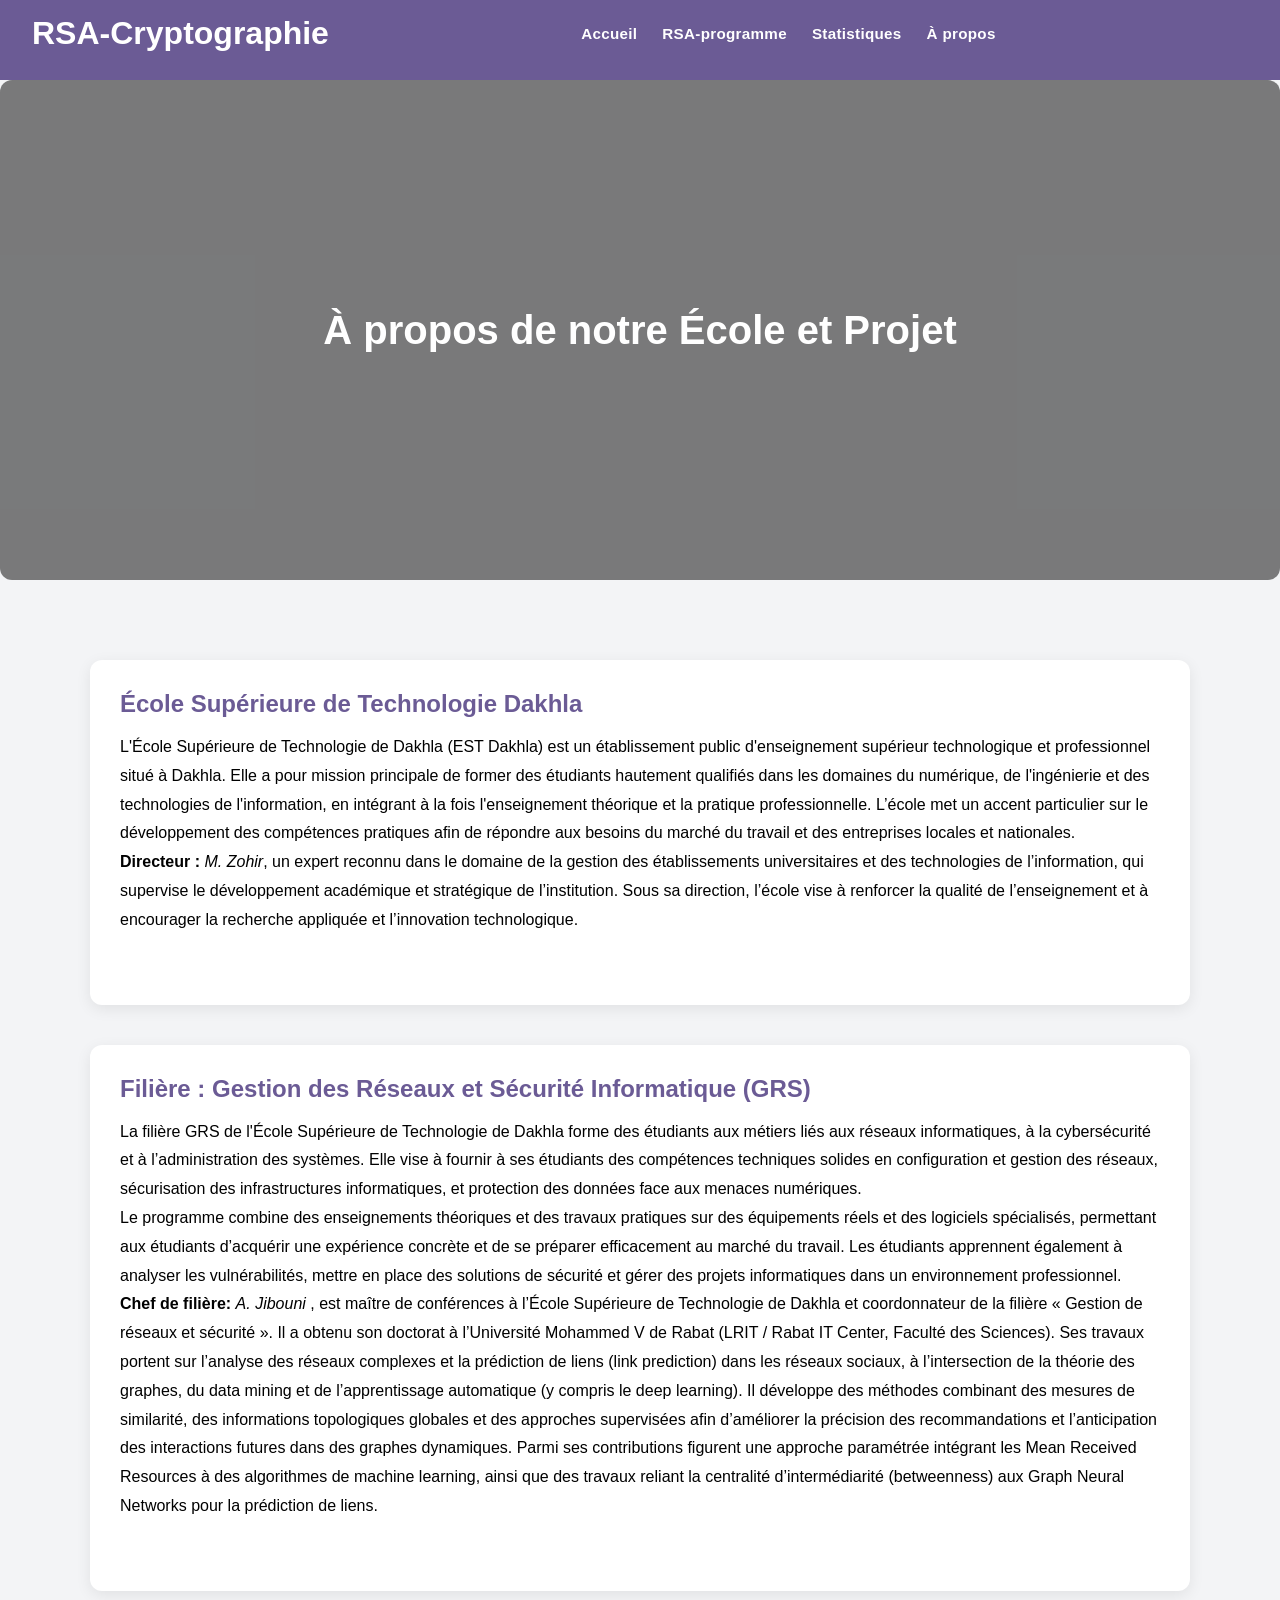
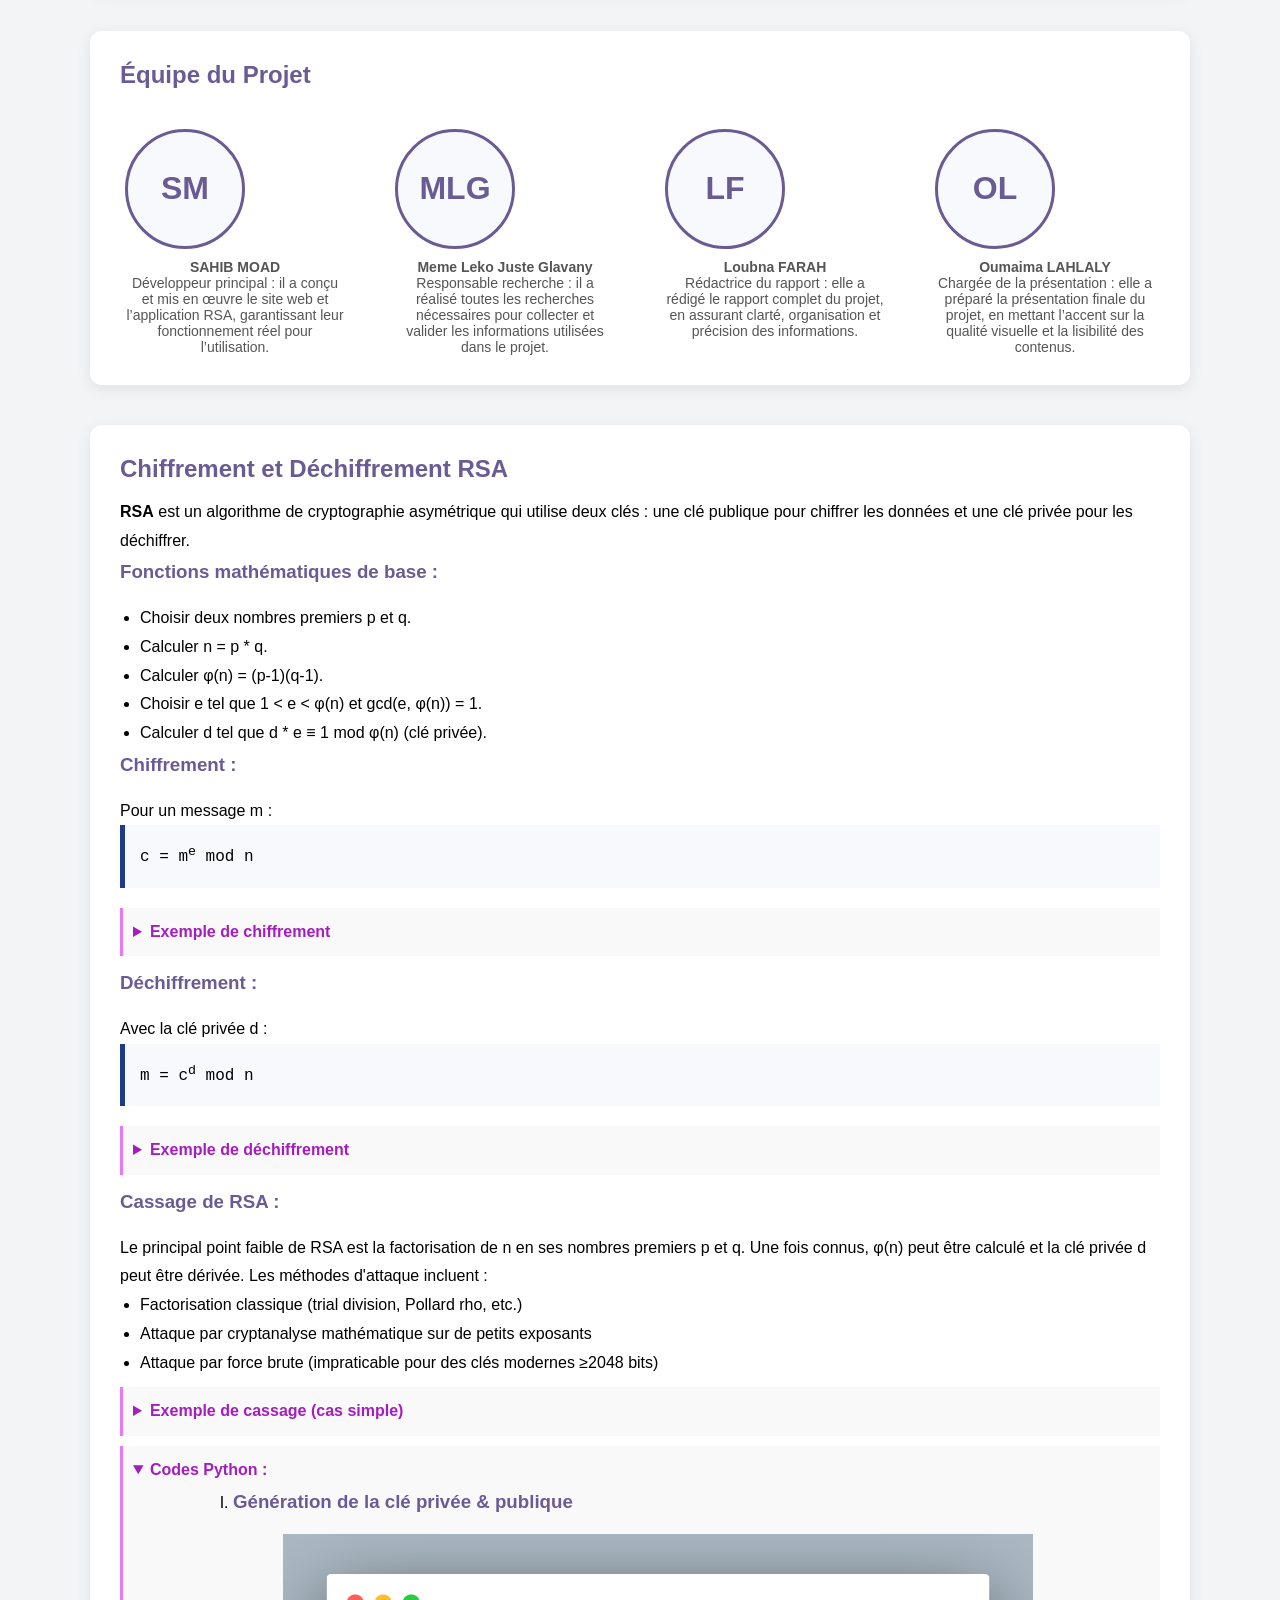
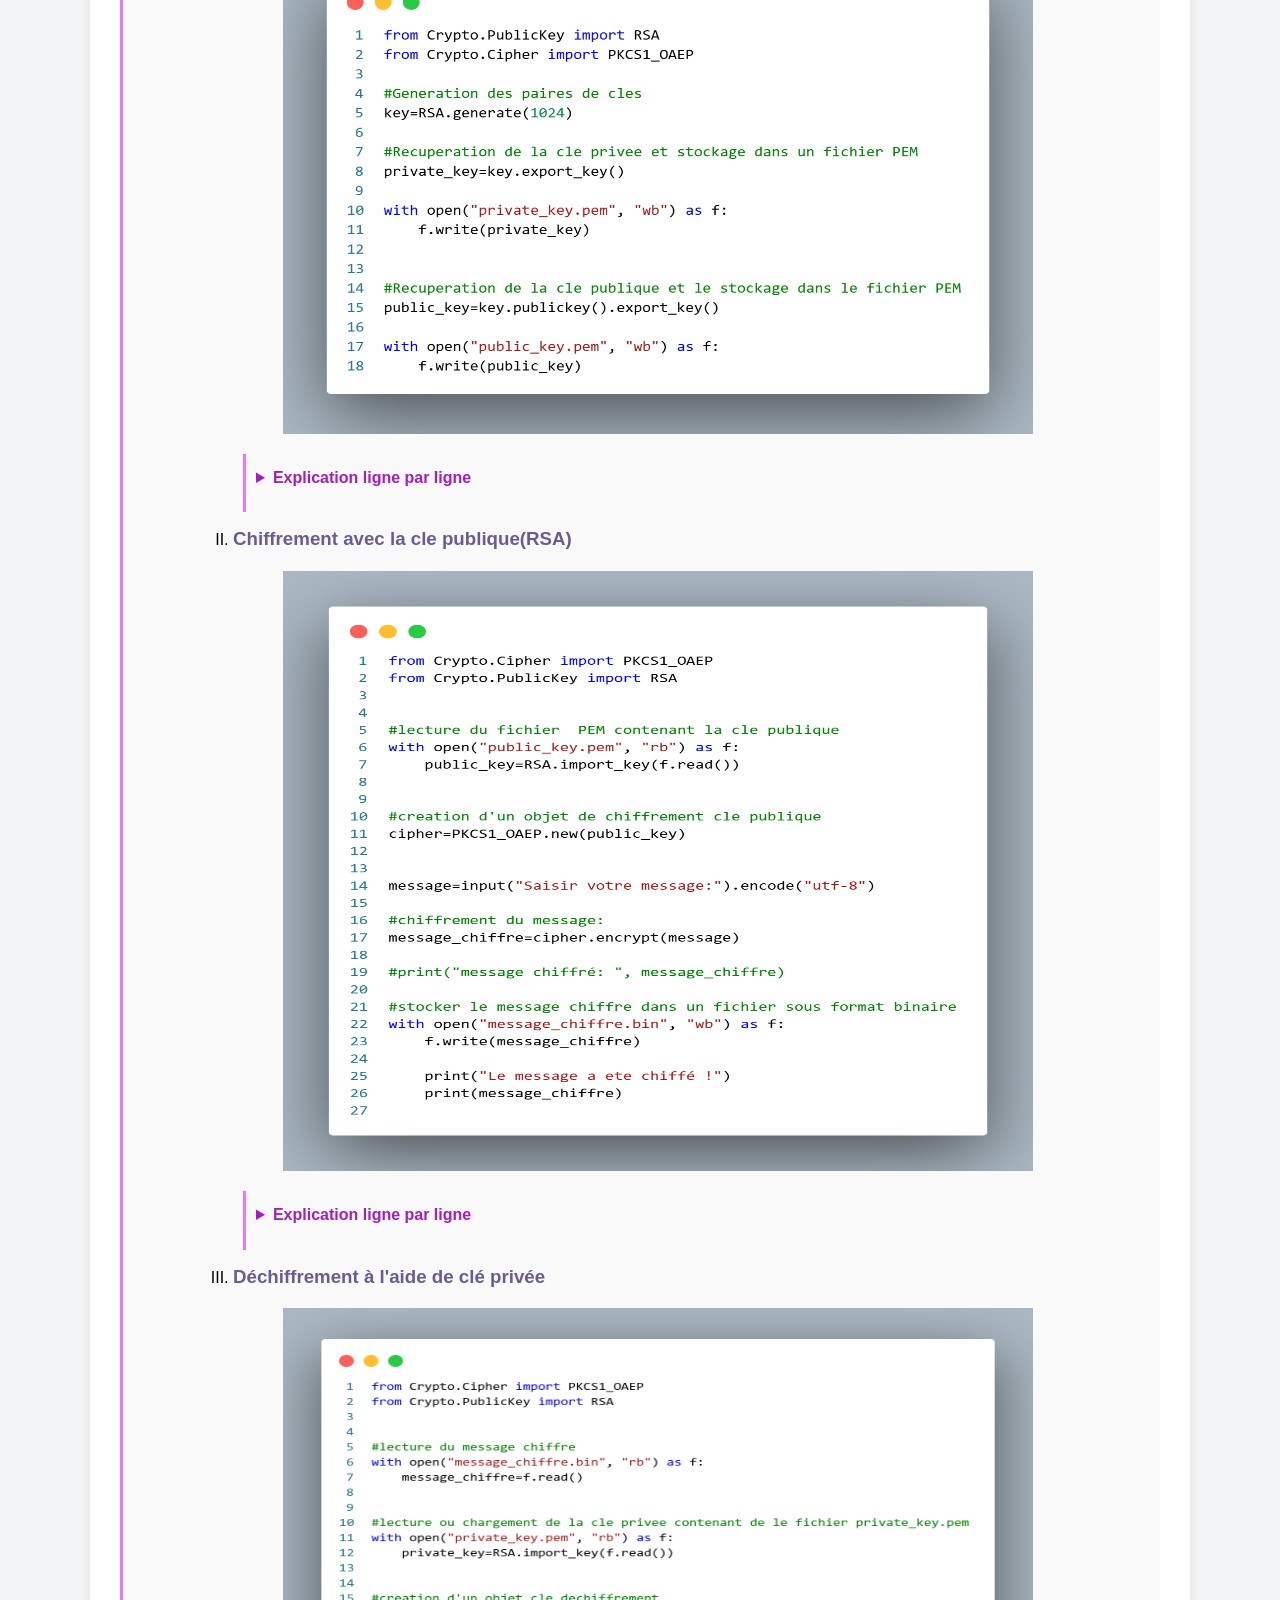
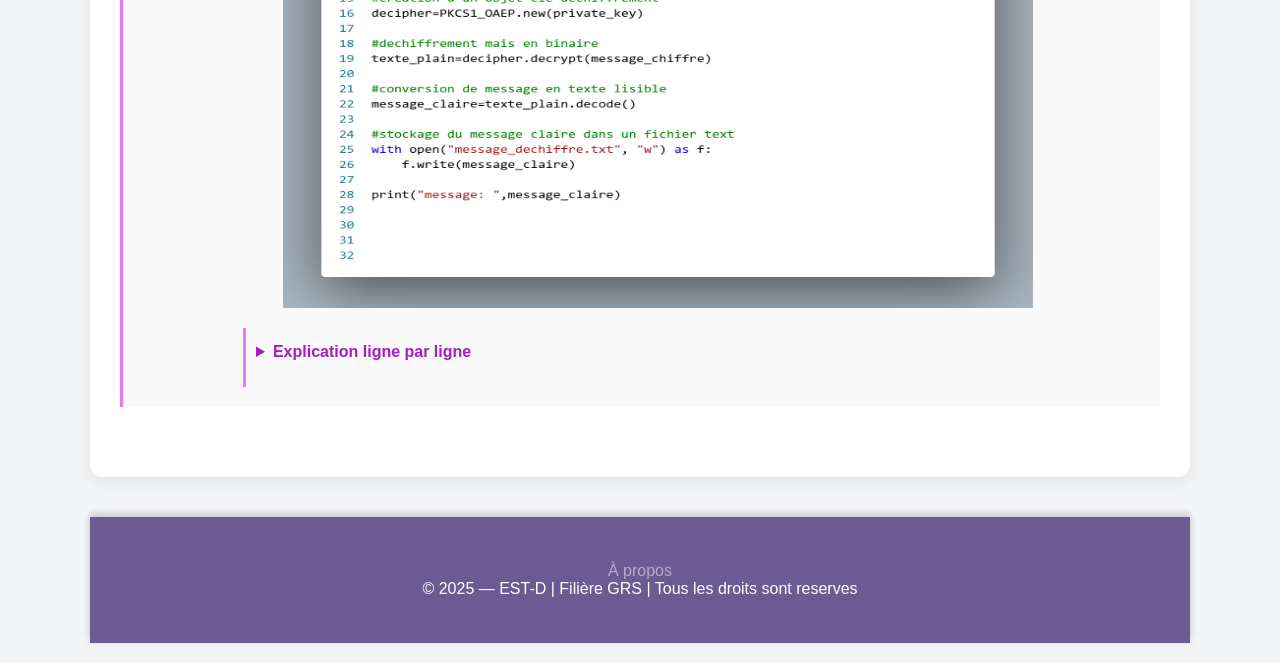
==== about.html @ 2562e89b "first commit" ====
<!DOCTYPE html>
<html lang="fr">
<head>
    <meta charset="UTF-8">
    <meta name="viewport" content="width=device-width, initial-scale=1.0">
    <title>À propos - EST</title>
    <link rel="stylesheet" href="css/styles.css">
    <style>
        /* Styles supplémentaires pour About.html */
        .hero-about {
            background-image: url('imgs/est-campus.jpg');
            background-size: cover;
            background-position: center;
            height: 500px;
            display: flex;
            justify-content: center;
            align-items: center;
            color: white;
            text-align: center;
            border-radius: 12px;
            margin-bottom: 40px;
            position: relative;
        }
        .hero-about::before {
            content: "";
            position: absolute;
            top:0;
            left:0;
            width:100%;
            height:100%;
            background: rgba(0,0,0,0.5);
            border-radius: 12px;
        }
        .hero-about h1 {
            position: relative;
            z-index: 2;
            font-size: 2.5rem;
        }
        .section-content {
            margin-bottom: 40px;
            line-height: 1.8;
        }
        .rsa-code {
            background: #f7f9fc;
            padding: 15px;
            border-left: 5px solid #1e3a8a;
            font-family: 'Courier New', monospace;
            overflow-x: auto;
            margin-bottom: 20px;
        }
        .team {
            flex-wrap: wrap;
        }
        .member {
            width: 220px;
        }
        /* Style général pour les détails */
        details {
            margin: 10px 0;
            padding: 10px;
            border-left: 3px solid #e678fc; /* accent visuel */
            background-color: #f9f9f9;
        }

        /* Style pour le summary */
        details summary {
            cursor: pointer;
            font-weight: bold;
            color: #a41dbe;       /* couleur noire */
            font-size: 16px;
            outline: none;     /* retire le contour par défaut */
        }

        /* Optionnel : style au hover */
        details summary:hover {
            color: #6e076e;       /* légèrement différent au survol */
        }

        /* Contenu à l'intérieur de details */
        details div.rsa-code {
            margin-top: 5px;
            padding: 5px 10px;
            background-color: #eaeaea;
            border-radius: 4px;
            font-family: monospace;
        }

    </style>
</head>
<body>

    <!-- Header -->
    <header>
        <div class="header-container" class="fade-in">
            <h1>RSA-Cryptographie</h1>

            <nav>
                <ul class="nav-center">
                    <li><a href="index.html" >Accueil</a></li>
                    <li><a href="crypt.html" >RSA-programme</a></li>
                    <li><a href="stats.html" target="_blank">Statistiques</a></li>
                    <li><a href="about.html">À propos</a></li>
                </ul>
            </nav>
        </div>
    </header>

    <!-- Hero Section -->
    <div class="hero-about">
        <h1>À propos de notre École et Projet</h1>
    </div>

    <div class="container fade-in">

        <!-- Description de l'école -->
        <section>
            <h2>École Supérieure de Technologie Dakhla</h2>
            <div class="section-content">
                <p>L'École Supérieure de Technologie de Dakhla (EST Dakhla) est un établissement public d'enseignement supérieur technologique et professionnel situé à Dakhla. Elle a pour mission principale de former des étudiants hautement qualifiés dans les domaines du numérique, de l'ingénierie et des technologies de l'information, en intégrant à la fois l'enseignement théorique et la pratique professionnelle. L’école met un accent particulier sur le développement des compétences pratiques afin de répondre aux besoins du marché du travail et des entreprises locales et nationales.</p>
                <p><strong>Directeur :</strong> <em>M. Zohir</em>, un expert reconnu dans le domaine de la gestion des établissements universitaires et des technologies de l’information, qui supervise le développement académique et stratégique de l’institution. Sous sa direction, l’école vise à renforcer la qualité de l’enseignement et à encourager la recherche appliquée et l’innovation technologique.</p>

            </div>
        </section>

        <!-- Description de la filière -->
        <section>
            <h2>Filière : Gestion des Réseaux et Sécurité Informatique (GRS)</h2>
            <div class="section-content">
                <p>La filière GRS de l'École Supérieure de Technologie de Dakhla forme des étudiants aux métiers liés aux réseaux informatiques, à la cybersécurité et à l’administration des systèmes. Elle vise à fournir à ses étudiants des compétences techniques solides en configuration et gestion des réseaux, sécurisation des infrastructures informatiques, et protection des données face aux menaces numériques.</p>
                <p>
                    Le programme combine des enseignements théoriques et des travaux pratiques sur des équipements réels et des logiciels spécialisés,
                    permettant aux étudiants d’acquérir une expérience concrète et de se préparer efficacement au marché du travail. Les étudiants 
                    apprennent également à analyser les vulnérabilités, mettre en place des solutions de sécurité et gérer des projets informatiques 
                    dans un environnement professionnel.</p>
                <p><strong>Chef de  filière:</strong> <em>A. Jibouni </em>, est maître de conférences à l’École Supérieure de Technologie de Dakhla et coordonnateur de la filière « Gestion de réseaux et sécurité ». Il a obtenu son doctorat à l’Université Mohammed V de Rabat (LRIT / Rabat IT Center, Faculté des Sciences). Ses travaux portent sur l’analyse des réseaux complexes et la prédiction de liens (link prediction) dans les réseaux sociaux, à l’intersection de la théorie des graphes, du data mining et de l’apprentissage automatique (y compris le deep learning). Il développe des méthodes combinant des mesures de similarité, des informations topologiques globales et des approches supervisées afin d’améliorer la précision des recommandations et l’anticipation des interactions futures dans des graphes dynamiques. Parmi ses contributions figurent une approche paramétrée intégrant les Mean Received Resources à des algorithmes de machine learning, ainsi que des travaux reliant la centralité d’intermédiarité (betweenness) aux Graph Neural Networks pour la prédiction de liens.</p>


            </div>
        </section>

        <!-- Présentation des membres -->
        <section>
    <h2>Équipe du Projet</h2>
    <div class="team">
        <div class="member">
            <div class="circle">SM</div>
            <p><strong>SAHIB MOAD</strong><br>Développeur principal : il a conçu et mis en œuvre le site web et l’application RSA, garantissant leur fonctionnement réel pour l’utilisation.</p>
        </div>
        <div class="member">
            <div class="circle">MLG</div>
            <p><strong>Meme Leko Juste Glavany</strong><br>Responsable recherche : il a réalisé toutes les recherches nécessaires pour collecter et valider les informations utilisées dans le projet.</p>
        </div>
        <div class="member">
            <div class="circle">LF</div>
            <p><strong>Loubna FARAH</strong><br>Rédactrice du rapport : elle a rédigé le rapport complet du projet, en assurant clarté, organisation et précision des informations.</p>
        </div>
        <div class="member">
            <div class="circle">OL</div>
            <p><strong>Oumaima LAHLALY</strong><br>Chargée de la présentation : elle a préparé la présentation finale du projet, en mettant l’accent sur la qualité visuelle et la lisibilité des contenus.</p>
        </div>
    </div>
</section>


        <!-- Explication RSA -->
        <section>
    <h2>Chiffrement et Déchiffrement RSA</h2>
    <div class="section-content">
        <p><strong>RSA</strong> est un algorithme de cryptographie asymétrique qui utilise deux clés : une clé publique pour chiffrer les données et une clé privée pour les déchiffrer.</p>

        <h3>Fonctions mathématiques de base :</h3>
        <ul style="padding-left: 20px;">
            <li>Choisir deux nombres premiers p et q.</li>
            <li>Calculer n = p * q.</li>
            <li>Calculer φ(n) = (p-1)(q-1).</li>
            <li>Choisir e tel que 1 &lt; e &lt; φ(n) et gcd(e, φ(n)) = 1.</li>
            <li>Calculer d tel que d * e ≡ 1 mod φ(n) (clé privée).</li>
        </ul>

        <h3>Chiffrement :</h3>
        <p>Pour un message m :</p>
        <div class="rsa-code">
            c = m<sup>e</sup> mod n
        </div>

        <details>
            <summary>Exemple de chiffrement</summary>
            <div class="rsa-code">
                Message m = 7<br>
                Clé publique (e, n) = (5, 33)<br>
                Chiffrement :<br>
                c = 7<sup>5</sup> mod 33 = 10
            </div>
        </details>

        <h3>Déchiffrement :</h3>
        <p>Avec la clé privée d :</p>
        <div class="rsa-code">
            m = c<sup>d</sup> mod n
        </div>

        <details>
            <summary>Exemple de déchiffrement</summary>
            <div class="rsa-code">
                Message chiffré c = 10<br>
                Clé privée d = 29<br>
                Déchiffrement :<br>
                m = 10<sup>29</sup> mod 33 = 7
            </div>
        </details>

        <h3>Cassage de RSA :</h3>
        <p>Le principal point faible de RSA est la factorisation de n en ses nombres premiers p et q. Une fois connus, φ(n) peut être calculé et la clé privée d peut être dérivée. Les méthodes d'attaque incluent :</p>
        <ul style="padding-left: 20px;">
            <li>Factorisation classique (trial division, Pollard rho, etc.)</li>
            <li>Attaque par cryptanalyse mathématique sur de petits exposants</li>
            <li>Attaque par force brute (impraticable pour des clés modernes ≥2048 bits)</li>
        </ul>

        <details>
            <summary>Exemple de cassage (cas simple)</summary>
            <div class="rsa-code">
                n = 33<br>
                Factorisation : 33 = 3 × 11<br>
                φ(n) = (3−1)(11−1) = 20<br>
                e = 5<br>
                Calcul de d : d × 5 ≡ 1 mod 20 → d = 29<br>
                ⇒ La clé privée est retrouvée
            </div>
        </details>
        <details class="rsa-box" open>
            <summary>Codes Python :</summary>
            <ol type="I" style="padding-left: 100px;">
                <li>
                    <h3>Génération de la clé privée & publique</h3>
                    <img src="imgs/code.png" alt="generation du cles publique et privée" width="800" height="500" style="padding-left: 50px;">

    <div style="padding-left: 10px;">

            <details class="rsa-box">
            <summary style="padding-bottom: 10px;">Explication ligne par ligne</summary>
            <section><b><i>Ce code à pour objectif la génération des clés (public et privé) et le stockage sous format binaire chacun dans un fichier PEM, pour la sécurité et la réutilisabilité des clés</i></b></section>
            <pre id="explication">
1. from Crypto.PublicKey import RSA
   from Crypto.Cipher import PKCS1_OAEP
   → importe la classe RSA du module Crypto.publickey pour la génération des clés. Et Crypto.Cipher importe la PKS_OAEP pour <br>     le chiffrement et dechiffrement.

2. key = RSA.generate(1024)
   → Génération d'une paire de clés RSA de 1024 bits (clé privée + clé publique).

3. private_key = key.export_key()
   → Extraction de la clé privée au format PEM pour l'enregistrement.

4. with open("private_key.pem", "wb") as f:
       f.write(private_key)
   → Sauvegarde de la clé privée dans le fichier private_key.pem.
   ⚠️ Cette clé doit rester secrète.

5. public_key = key.publickey().export_key()
   → Extraction de la clé publique au format PEM.

6. with open("public_key.pem", "wb") as f:
       f.write(public_key)
   → Sauvegarde de la clé publique dans le fichier public_key.pem.
   Cette clé peut être partagée pour chiffrer les messages.
            </pre>

            </details>
            </li>
            <li>
                    <h3>Chiffrement avec la cle publique(RSA)</h3>
                    <img src="imgs/code1.png" alt="chiffrement.py" width="800" height="600" style="padding-left: 50px;">

    <div style="padding-left: 10px;">

            <details class="rsa-box">
            <summary style="padding-bottom: 10px;">Explication ligne par ligne</summary>
            <section><b><i>Ce code lit le fichier PEM, récupère la clé publique, puis  transforme la clé publique en un objet de chiffrement. Et chiffre le message, puis le stocke dans un fichier au format binaire.</i></b></section>
            <pre id="explication">
1. from Crypto.Cipher import PKCS1_OAEP
   from Crypto.PublicKey import RSA
   → Import des bibliothèques pour manipuler RSA et le chiffrement OAEP.

2. with open("public_key.pem", "rb") as f:
       public_key = RSA.import_key(f.read())
   → Lecture de la clé publique depuis le fichier PEM et conversion en objet clé.

3. cipher = PKCS1_OAEP.new(public_key)
   → Création de l'objet de chiffrement RSA avec la clé publique.

4. message = input("Saisir votre message:").encode("utf-8")
   → Demande du message à l'utilisateur et conversion en bytes pour le chiffrement.

5. message_chiffre = cipher.encrypt(message)
   → Chiffrement du message avec la clé publique. Le résultat est binaire.

6. with open("message_chiffre.bin", "wb") as f:
       f.write(message_chiffre)
   → Sauvegarde du message chiffré dans un fichier binaire.

7. print("Le message a été chiffré !")
   print(message_chiffre)
   → Affichage de la confirmation et du contenu chiffré.
            </pre>

            </details>
            </li>
            <li>
                    <h3>Déchiffrement à l'aide de clé privée</h3>
                    <img src="imgs/code2.png" alt="dechiffrement.py" width="800" height="600" style="padding-left: 50px;">

    <div style="padding-left: 10px;">

            <details class="rsa-box">
            <summary style="padding-bottom: 10px;">Explication ligne par ligne</summary>
            <section><b><i>Ce code permet de lire le fichier contenant le message chiffré et lire le fichier PEM contenant la clé privée, charge la clé et fait le décryptage puis affiche le message clair.</i></b></section>
            <pre id="explication">
1. from Crypto.Cipher import PKCS1_OAEP
   from Crypto.PublicKey import RSA
   → Import des bibliothèques nécessaires :
     - RSA pour gérer les clés publiques et privées
     - PKCS1_OAEP pour utiliser le padding sécurisé OAEP avec RSA

2. with open("message_chiffre.bin", "rb") as f:
       message_chiffre = f.read()
   → Lecture du message chiffré depuis le fichier binaire message_chiffre.bin
   → Le message est lu en mode binaire ("rb") car il est chiffré

3. with open("private_key.pem", "rb") as f:
       private_key = RSA.import_key(f.read())
   → Chargement de la clé privée RSA depuis le fichier private_key.pem
   → La clé privée est indispensable pour le déchiffrement

4. decipher = PKCS1_OAEP.new(private_key)
   → Création de l’objet de déchiffrement RSA en utilisant :
     - la clé privée
     - le padding sécurisé OAEP

5. texte_plain = decipher.decrypt(message_chiffre)
   → Déchiffrement du message chiffré
   → Le résultat est encore en format binaire (bytes)

6. message_claire = texte_plain.decode()
   → Conversion du message déchiffré depuis le binaire vers un texte lisible (UTF-8)

7. with open("message_dechiffre.txt", "w") as f:
       f.write(message_claire)
   → Sauvegarde du message déchiffré dans un fichier texte message_dechiffre.txt

8. print("message: ", message_claire)
   → Affichage du message déchiffré à l’écran
</pre>
            </details>
            </li>
            </ol>

        </details>
</section>


    <footer>
    <div class="container" >
        <p><a href="about.html">À propos</a></p>
        <p>&copy; 2025 — EST-D | Filière GRS | Tous les droits sont reserves</p>
    </div>
    </footer>
</body>
</html>
---- css/styles.css ----
/* ------------------ RESET ------------------ */
*{
    margin: 0;
    padding: 0;
    box-sizing: border-box;
}

body {
    min-height: 100vh;
    display: flex;
    flex-direction: column;
    background: #f3f4f6;
    font-family: 'Montserrat', sans-serif;
}


.login-container {
    display: flex;
    justify-content: center;
    align-items: center;     
    min-height: 50vh;        
    background: #f3f4f6;
    padding: 20px;
}


.login-container form {
    background: white;
    padding: 30px 40px;
    border-radius: 12px;
    box-shadow: 0 6px 20px rgba(0,0,0,0.1);
    width: 1000px;
    transition: transform 0.3s ease, box-shadow 0.3s ease; 
}


.login-container form fieldset {
    border: 2px solid #6B5B95;
    border-radius: 8px;
    padding: 15px;
}

.login-container form legend {
    color: #6B5B95;
    font-size: 1rem;
    font-weight: 700;
}


.login-container form table td {
    padding: 10px 10px;
}


.login-container form input {
    width: 100%;
    padding: 10px;
    border: 1px solid #94a3b8;
    border-radius: 5px;
}


.login-container form button {
    margin-top: px;
    width: 16%;
    padding: 10px;
    background: #6B5B95;
    color: white;
    border-radius: 5px;
    border: none;
    font-weight: bold;
    cursor: pointer;
    transition: 0.3s;
}

.login-container form button:hover {
    background: #F67280;
}

.login-container form {
    background: white;
    padding: 30px 40px;
    border-radius: 12px;
    box-shadow: 0 6px 20px rgba(0,0,0,0.1);
    width: 1000px;
    transition: transform 0.3s ease, box-shadow 0.3s ease; 
}

.login-container form:hover {
    transform: translateY(-5px) scale(1); 
    box-shadow: 0 12px 30px rgba(0,0,0,0.2); 
    cursor: pointer;
}


.login-container form p {
    margin-top: 10px;
    text-align: left;
    font-size: 0.9rem;
}

.login-container form p a {
    color: #6B5B95;
    text-decoration: none;
    font-weight: bold;
}

.login-container form p a:hover {
    color: #F67280;
}

.container {
    width: 90%;
    max-width: 1100px;
    margin: auto;
    padding: 20px 0;
}
.containe {
    display: flex;
    gap: 20px;
    justify-content: center;
    padding: 20px;
}

.divclique {
    width: 300px;
    height: 300px;
    background: white;
    border-radius: 15px;
    border: 2px solid #ddd;
    position: relative;
    overflow: hidden;
    cursor: pointer;
}

/* Image */
.divclique img {
    width: 100%;
    height: 100%;
    object-fit: cover;
}

/* Overlay (definition) */
.overlay {
    position: absolute;
    top: 0;
    left: 0;
    width: 100%;
    height: 100%;
    background: rgba(107,91,149,0.95);
    color: white;
    display: flex;
    flex-direction: column;
    justify-content: center;
    align-items: center;
    text-align: center;
    padding: 20px;
    opacity: 0;
    transition: 0.3s;
}

.divclique:hover .overlay {
    opacity: 1;
}

.overlay h3 {
    font-size: 1.5rem;
    margin-bottom: 10px;
}

.overlay p {
    font-size: 1rem;
}

/* Section title */
.why-use {
    margin: 50px 0;
    text-align: center;
}

.why-use .section-title {
    color: #6B5B95;
    font-size: 2rem;
    margin-bottom: 30px;
}

/* ------------------ HEADER ------------------ */

header {
    flex: 0 0 auto;
    background-color: #6B5B95;
    color: white;
    padding: 15px 0;
    position: sticky;
    top: 0;
    z-index: 1000;
    height: 80px;
    justify-content: center;
}

.header-container {
    width: 95%;
    max-width: 1500px;
    margin: auto;
    display: flex;
    justify-content: space-between;
    align-items: center;
}

/* Logo */
header h1 {
    font-size: 2rem;
    font-weight: 700;
    
}

/* Navigation */
nav {
    flex: 1;
    display: flex;
    justify-content: space-between;
    align-items: center;
}

/* Center navigation */
.nav-center {
    display: flex;
    gap: 25px;
    margin: 0 auto;
}

/* Right side: j'ai un compte */
.nav-right {
    margin-left: auto;
}

nav ul {
    list-style: none;
    display: flex;
    gap: 18px;
    align-items: center;
}

nav ul li a {
    color: white;
    text-decoration: none;
    font-weight: 600;
    font-size: 0.95rem;
    letter-spacing: 0.3px;
    transition: 0.3s;
}

nav ul li a:hover {
    color: #F67280;
    transform: translateY(-2px);
}

.nav-right p {
    margin: 0;
    color: #d1d5db;
    font-size: 0.9rem;
}

/* ------------------ SCROLL ANIMATION ------------------ */

.fade-in {
    opacity: 1;
    transform: translateY(20px);
    transition: opacity 0.8s ease, transform 0.8s ease;
}

.fade-in.visible {
    opacity: 1;
    transform: translateY(0);
}

/* ------------------ SECTIONS ------------------ */

section {
    margin-bottom: 40px;
    background: white;
    padding: 30px;
    border-radius: 12px;
    box-shadow: 0 4px 15px rgba(0,0,0,0.08);
    transition: transform 0.3s ease, box-shadow 0.3s ease;
}

section:hover {
    transform: translateY(-4px);
    box-shadow: 0 6px 20px rgba(0,0,0,0.12);
}

section h2,
section h3 {
    color: #6B5B95;
    margin-bottom: 15px;
}

/* ------------------ HERO SECTION ------------------ */

.hero {
    background-image: url('../imgs/informatique1.jpeg');
    background-size: cover;
    background-position: center;
    position: relative;
    display: flex;
    justify-content: center;
    align-items: center;
    text-align: center;
    color: white;
    margin-bottom: 40px;
    height: 800px;
    overflow: hidden;

   
    transform: scale(1.2); 
    opacity: 0;           
    animation: heroZoom 1.5s forwards; 
}


@keyframes heroZoom {
    0% {
        transform: scale(1.2);
        opacity: 0;
    }
    100% {
        transform: scale(1);
        opacity: 1;
    }
}

.hero::before {
    content: "";
    position: absolute;
    top: 0;
    left: 0;
    width: 100%;
    height: 100%;
    background: rgba(0,0,0,0.4); 
    border-radius: 12px;
}

.hero-overlay {
    position: relative; 
    z-index: 2;
    max-width: 700px;
    padding: 20px;
    opacity: 0;
    animation: textFade 2s 0.5s forwards;
    animation-delay:0.5s ;
}
@keyframes textFade {
    to {
        opacity: 1;
    }
}

.hero-overlay h1 {
    font-size: 2.5rem;
    margin-bottom: 20px;
}


.hero-overlay p {
    font-size: 1.2rem;
    margin-bottom: 30px;
}

.hero-overlay .btn {
    padding: 12px 25px;
    background: #F67280;
    color: white;
    text-decoration: none;
    font-weight: bold;
    border-radius: 5px;
    transition: 0.3s;
}

.hero-overlay .btn:hover {
    background: #6B5B95;
}

/* --- Responsive --- */
@media (max-width: 700px) {
    .hero {
        height: 400px;
    }
    .hero-overlay h1 {
        font-size: 1.8rem;
    }
    .hero-overlay p {
        font-size: 1rem;
    }
}

/* ------------------ FOOTER ------------------ */

footer {
    background: #6B5B95;
    color: white;
    padding: 25px 0;
    text-align: center;
    margin-top: auto;
    box-shadow: 0 -3px 8px rgba(0,0,0,0.2);
}

footer a {
    color: #B8A9C9;
    text-decoration: none;
}

footer a:hover {
    text-decoration: underline;
}

.team {
    display: flex;
    justify-content: center;
    gap: 50px;
    margin-top: 40px;
}

.member {
    text-align: center;
    font-family: 'Montserrat', sans-serif;
}

.member p {
    margin: 0;
    color: #555555;
    font-size: 14px;
}
.circle {
    width: 120px;
    height: 120px;
    border: 3px solid #6B5B95;
    border-radius: 50%;
    display: flex;
    align-items: center;
    justify-content: center;
    font-size: 32px;
    font-weight: 700;
    color: #6B5B95;
    margin-bottom: 10px;
    background: #f7f9fc;
}
/* ------------------ RSA FORM ENHANCEMENT ------------------ */

#rsaForm {
    display: flex;
    flex-direction: column;
    gap: 20px;
    padding: 40px; /* zedt padding global */
    background: #ffffff;
    border-radius: 12px;
    box-shadow: 0 6px 20px rgba(0,0,0,0.1);
}

/* Padding li fih fieldset */
#rsaForm fieldset {
    padding: 20px;
    border-radius: 10px;
    border: 1px solid #d1d5db;
    background: #f9f9f9;
}
#rsaForm legend{
    font-size: 12px;
    color:gray;
}
/* Labels */
#rsaForm label {
    font-weight: 600;
    margin-bottom: 5px;
    color: #333;
    display: block;
}

/* Textarea fixe */
#rsaForm textarea {
    width: 100%;
    height: 150px;   /* hauteur fixe */
    padding: 15px;
    border: 1px solid #94a3b8;
    border-radius: 8px;
    font-size: 1rem;
    resize: none;   /* ma ytghyrch l’hauteur */
    box-sizing: border-box;
}

/* Inputs */
#rsaForm input[type="number"],
#rsaForm input[type="file"] {
    width: 100%;
    padding: 12px;
    border: 1px solid #94a3b8;
    border-radius: 8px;
    font-size: 1rem;
    box-sizing: border-box;
}

/* Button */
#rsaForm button {
    width: fit-content;
    padding: 12px 25px;
    background-color: #6B5B95;
    color: white;
    font-weight: bold;
    border: none;
    border-radius: 8px;
    cursor: pointer;
    transition: 0.3s;
}

#rsaForm button:hover {
    background-color: #F67280;
}

/* Result box */
#result {
    width: 100%;
    min-height: 120px;
    padding: 15px;
    border: 1px solid #94a3b8;
    border-radius: 8px;
    font-family: monospace;
    background: #f7f7f7;
    resize: none;   /* fixe aussi l’hauteur */
    box-sizing: border-box;
}
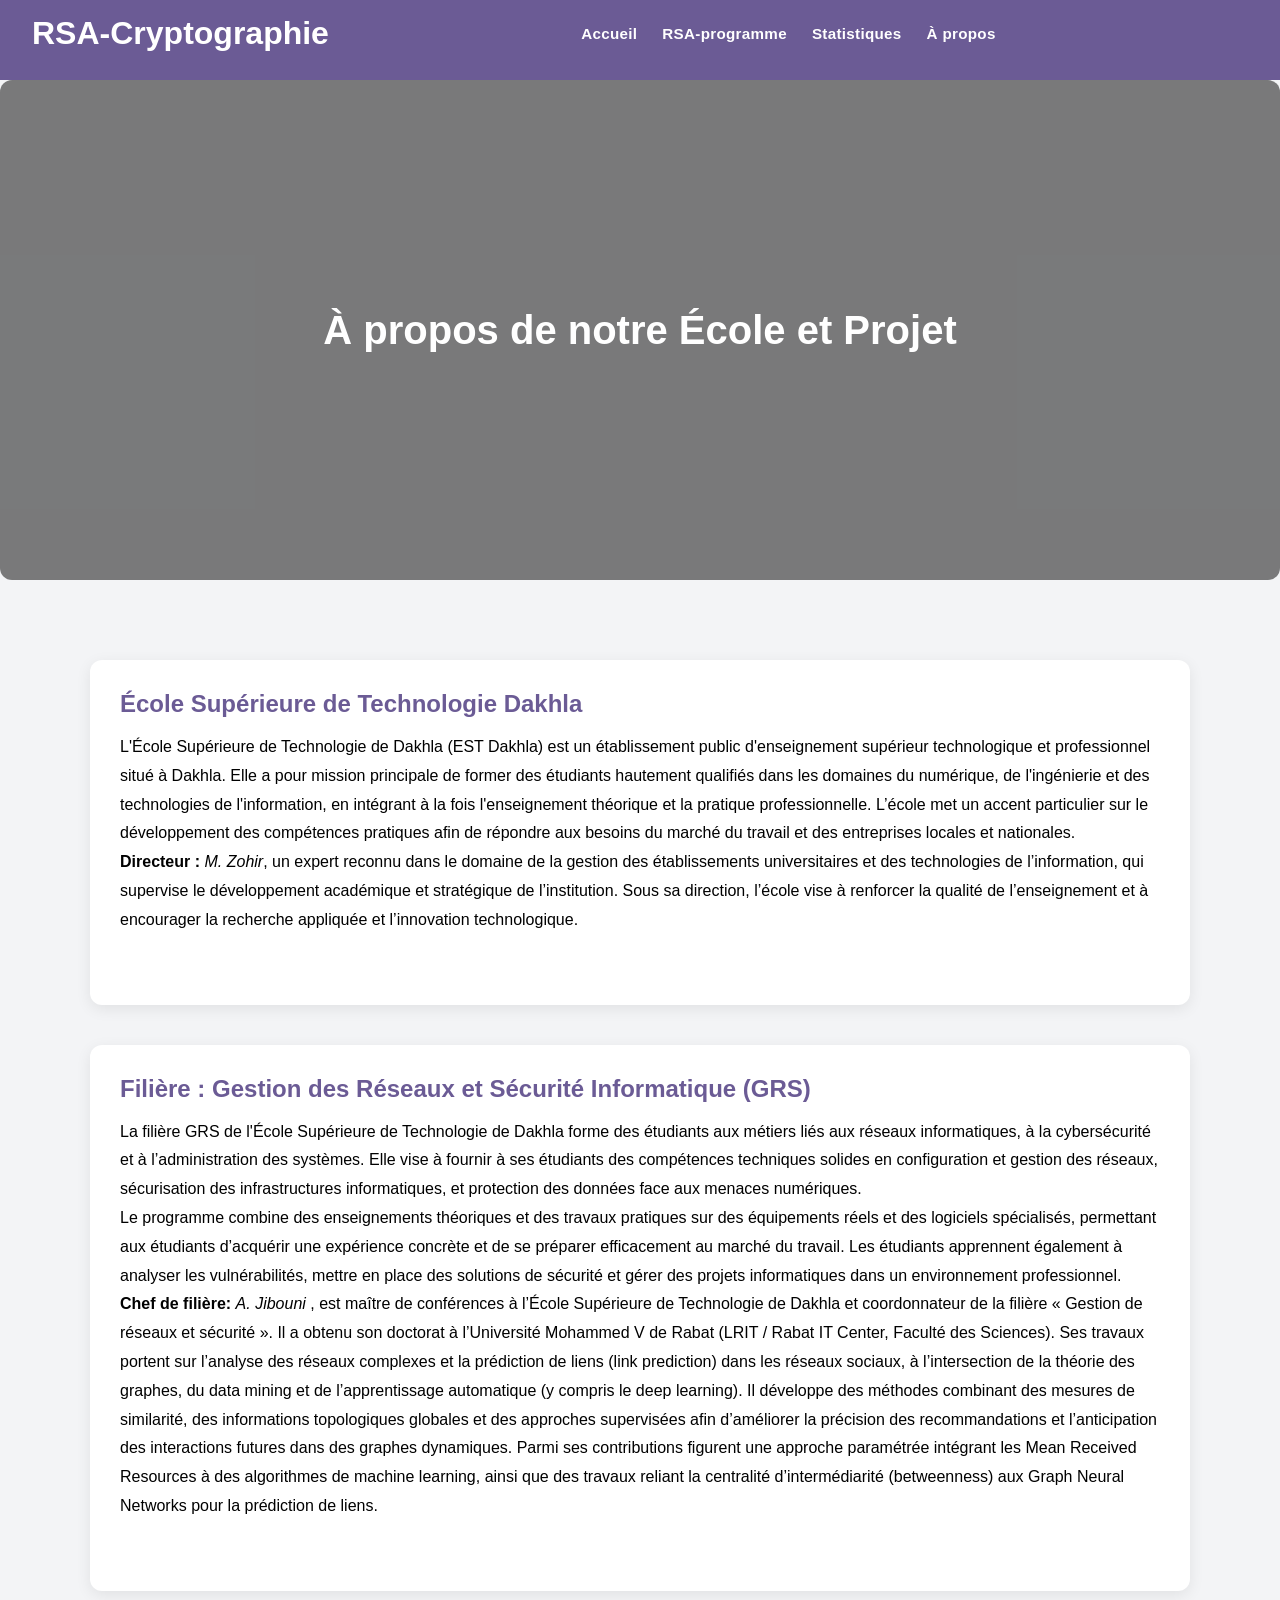
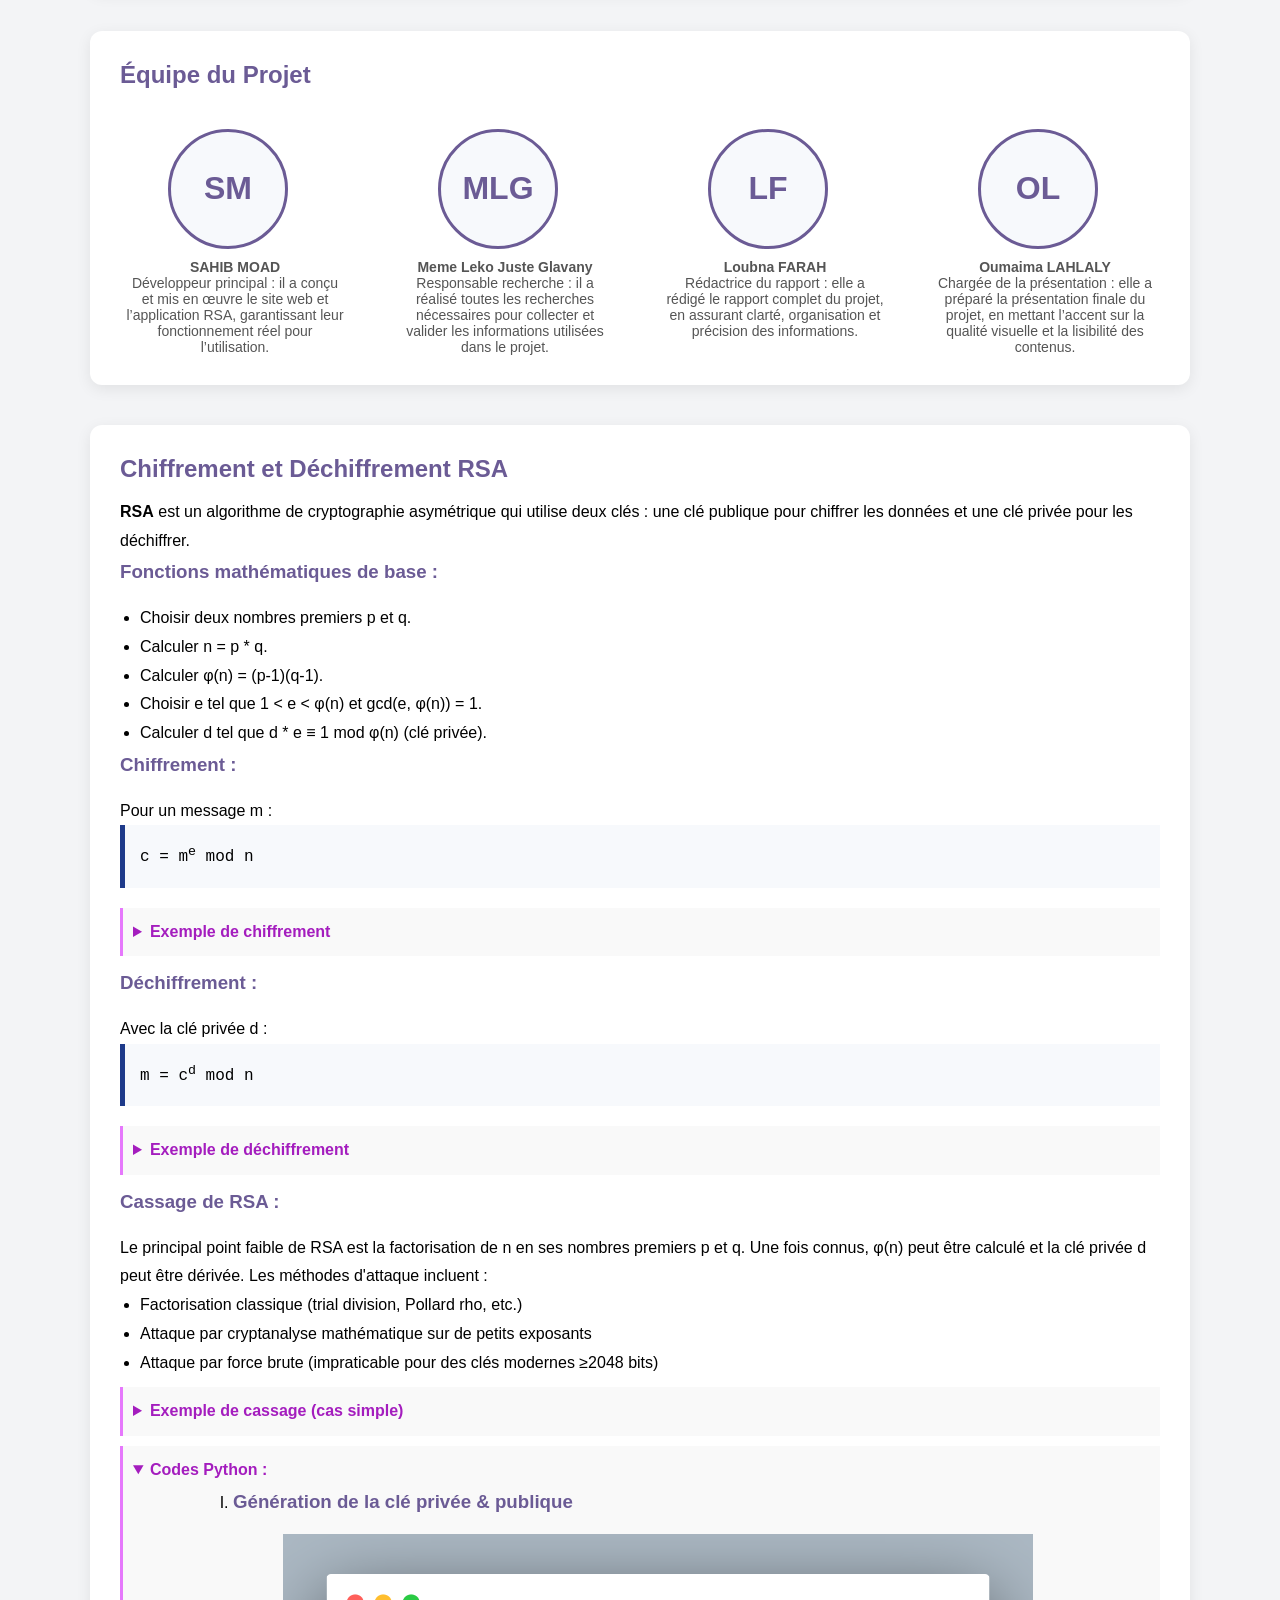
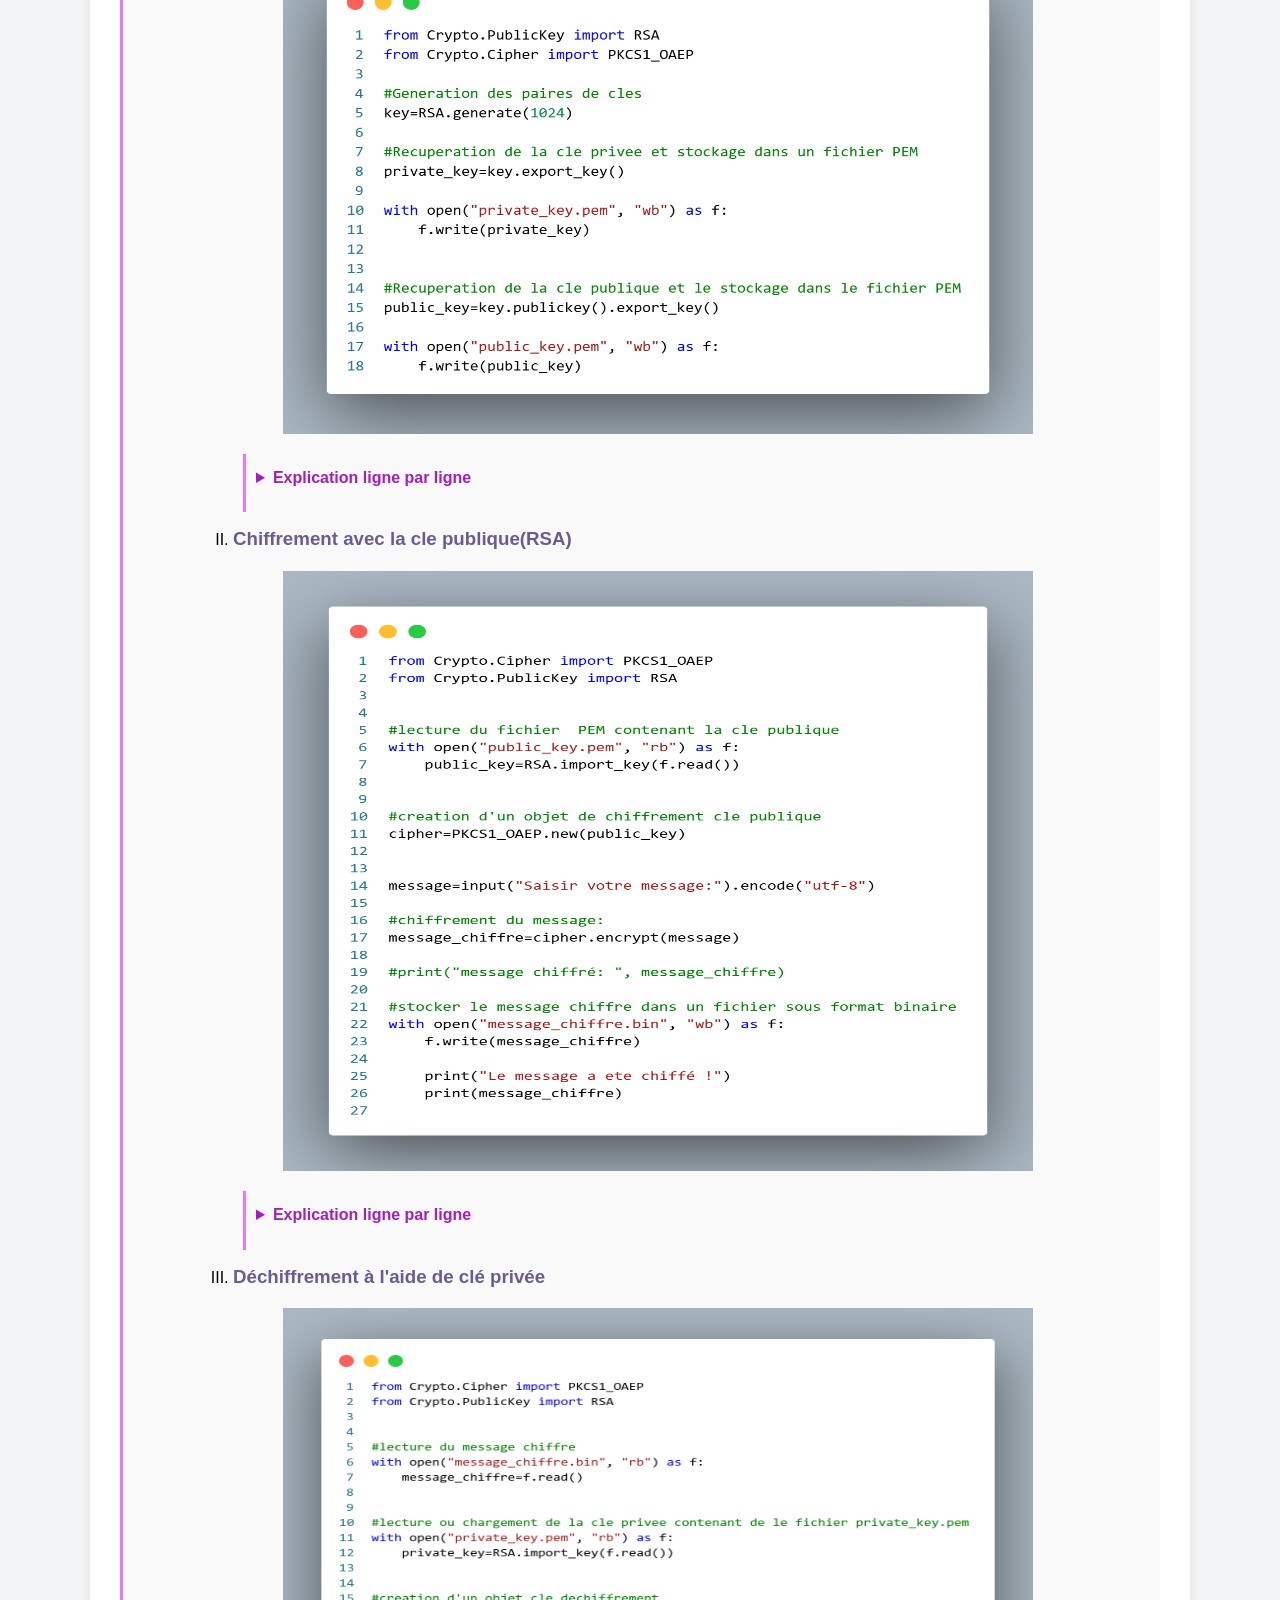
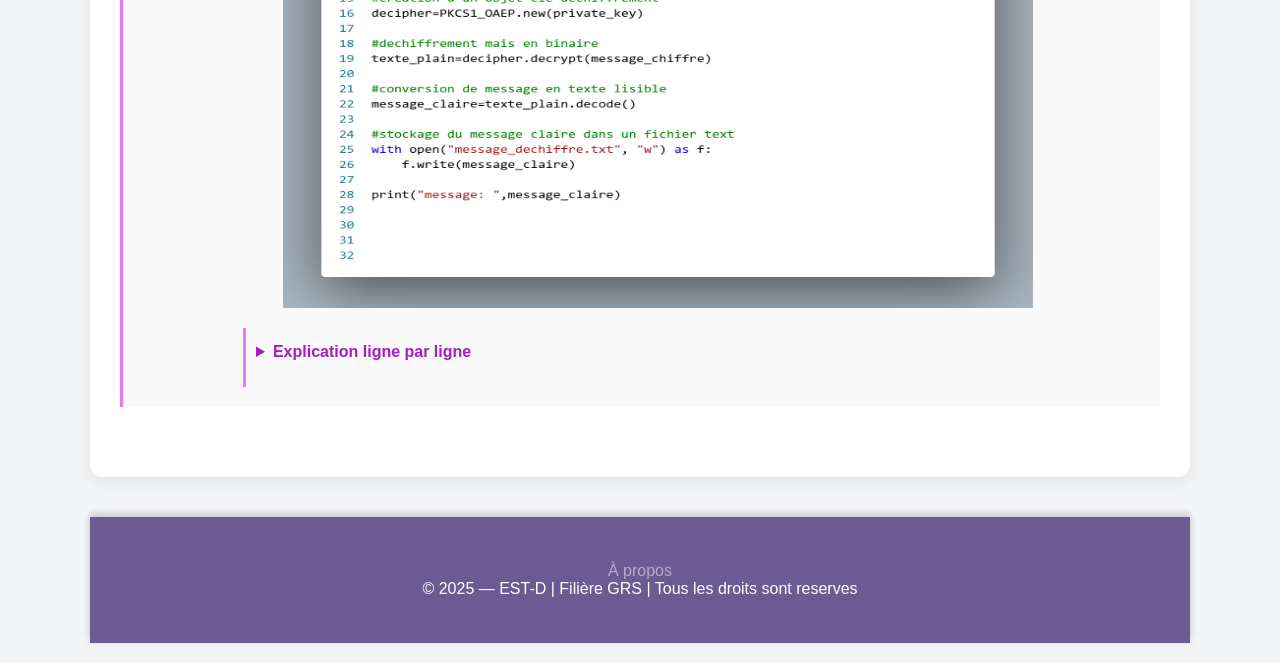
==== commit 398b4735: "changement du style pour les acteurs du projet" ====
--- a/about.html
+++ b/about.html
@@ -53,6 +53,7 @@
         }
         .member {
             width: 220px;
+            
         }
         /* Style général pour les détails */
         details {
@@ -144,19 +145,19 @@
     <div class="team">
         <div class="member">
             <div class="circle">SM</div>
-            <p><strong>SAHIB MOAD</strong><br>Développeur principal : il a conçu et mis en œuvre le site web et l’application RSA, garantissant leur fonctionnement réel pour l’utilisation.</p>
+            <p style="padding-left: 0px;"><strong>SAHIB MOAD</strong><br>Développeur principal : il a conçu et mis en œuvre le site web et l’application RSA, garantissant leur fonctionnement réel pour l’utilisation.</p>
         </div>
         <div class="member">
-            <div class="circle">MLG</div>
-            <p><strong>Meme Leko Juste Glavany</strong><br>Responsable recherche : il a réalisé toutes les recherches nécessaires pour collecter et valider les informations utilisées dans le projet.</p>
+            <div class="circle" >MLG</div>
+            <p style="padding-left: 0px;"><strong>Meme Leko Juste Glavany</strong><br>Responsable recherche : il a réalisé toutes les recherches nécessaires pour collecter et valider les informations utilisées dans le projet.</p>
         </div>
         <div class="member">
             <div class="circle">LF</div>
-            <p><strong>Loubna FARAH</strong><br>Rédactrice du rapport : elle a rédigé le rapport complet du projet, en assurant clarté, organisation et précision des informations.</p>
+            <p style="padding-left: 0px;"><strong>Loubna FARAH</strong><br>Rédactrice du rapport : elle a rédigé le rapport complet du projet, en assurant clarté, organisation et précision des informations.</p>
         </div>
         <div class="member">
             <div class="circle">OL</div>
-            <p><strong>Oumaima LAHLALY</strong><br>Chargée de la présentation : elle a préparé la présentation finale du projet, en mettant l’accent sur la qualité visuelle et la lisibilité des contenus.</p>
+            <p style="padding-left: 0px;"><strong>Oumaima LAHLALY</strong><br>Chargée de la présentation : elle a préparé la présentation finale du projet, en mettant l’accent sur la qualité visuelle et la lisibilité des contenus.</p>
         </div>
     </div>
 </section>
--- a/css/styles.css
+++ b/css/styles.css
@@ -444,6 +444,7 @@
     color: #6B5B95;
     margin-bottom: 10px;
     background: #f7f9fc;
+    margin-left: 43px;
 }
 /* ------------------ RSA FORM ENHANCEMENT ------------------ */
 
